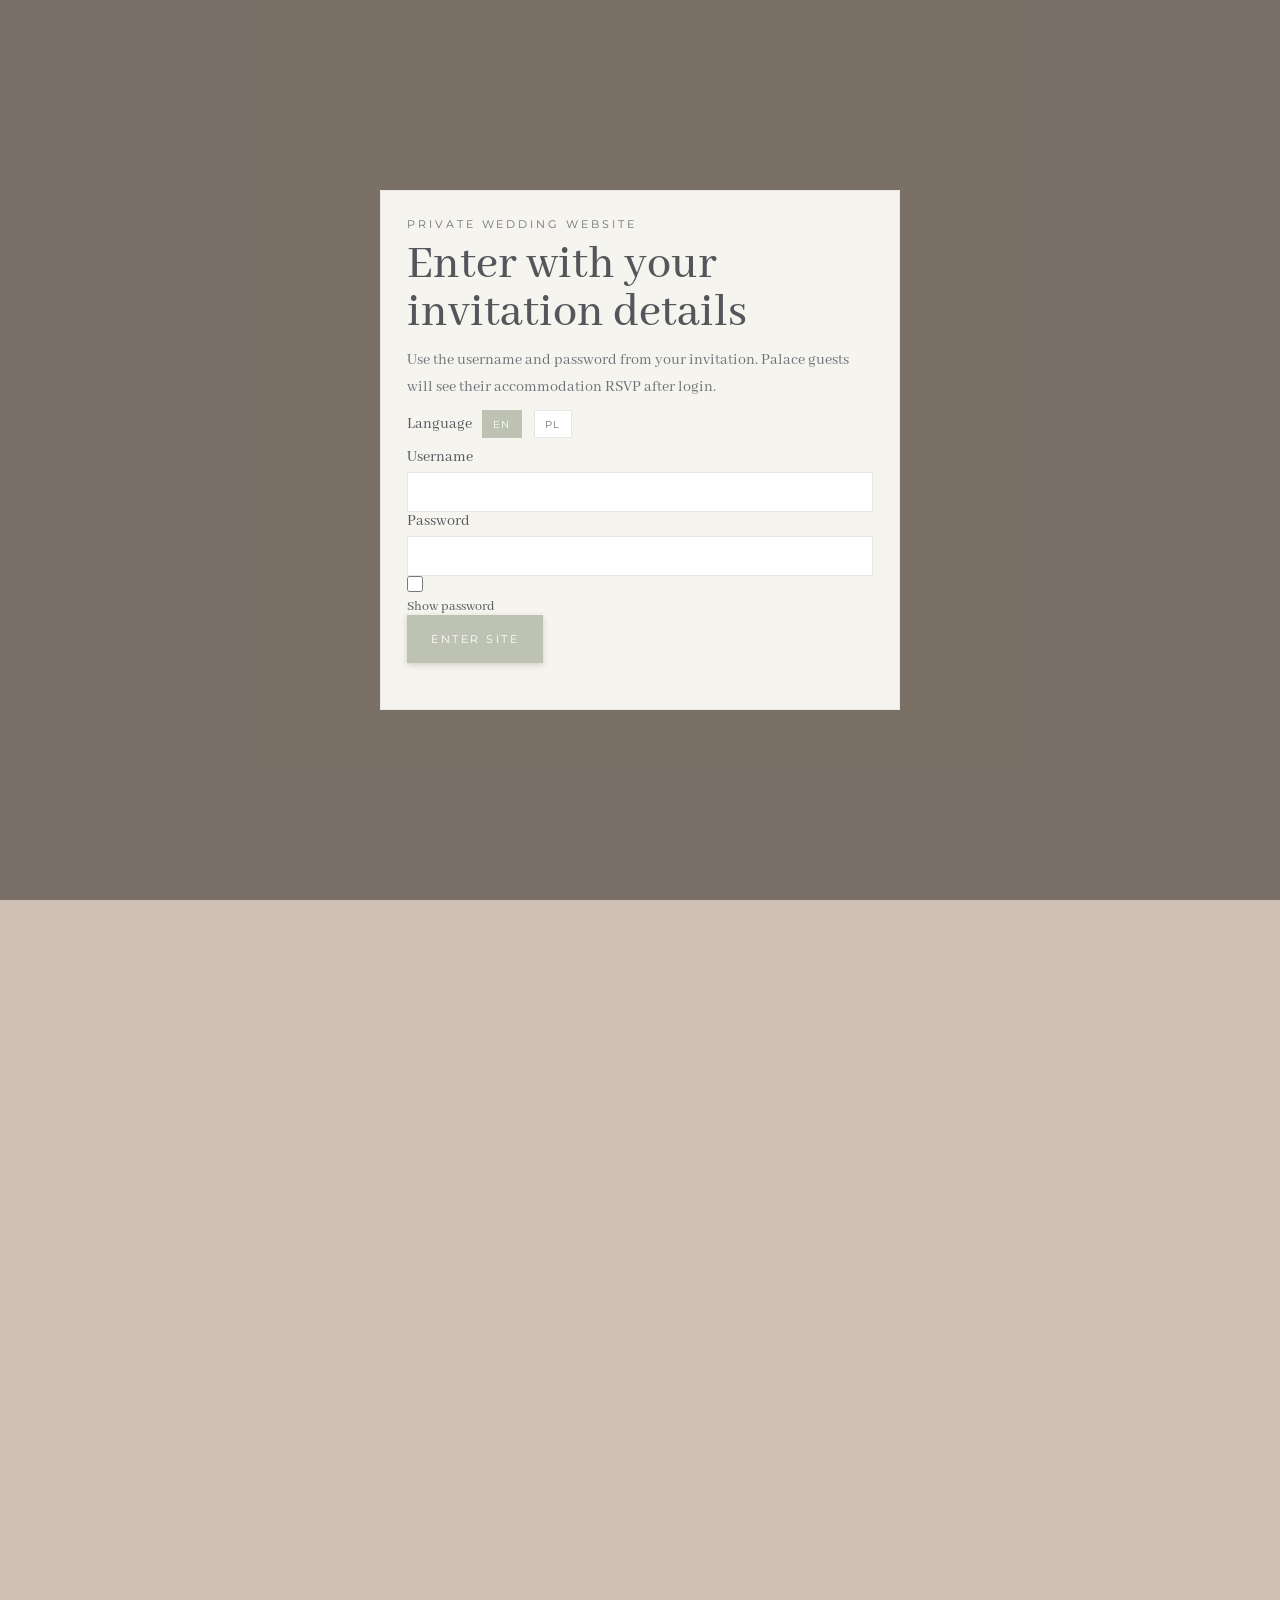
==== info.html @ 03baa1c0 "Update files" ====
<!DOCTYPE html>
<html lang="en">
  <head>
    <meta charset="UTF-8" />
    <meta name="viewport" content="width=device-width, initial-scale=1.0" />
    <title>Information | Kasia & Ryszard</title>
    <link rel="preconnect" href="https://fonts.googleapis.com" />
    <link rel="preconnect" href="https://fonts.gstatic.com" crossorigin />
    <link href="https://fonts.googleapis.com/css2?family=Abhaya+Libre:wght@400;500;600;700&family=Alex+Brush&family=Montserrat:wght@400;500;600;700&display=swap" rel="stylesheet" />
    <link rel="stylesheet" href="styles.css" />
  </head>
  <body data-page="info">
    <div class="site-canvas auth-hidden">
      <div class="template-card">
        <header class="template-header">
          <nav class="template-nav" aria-label="Primary navigation">
            <a href="index.html" data-i18n="nav.home">Home</a>
            <a href="rsvp.html" data-i18n="nav.rsvp">RSVP</a>
            <a href="info.html" data-i18n="nav.info">Information</a>
          </nav>
          <div class="header-controls">
            <div class="language-toggle" role="group" aria-label="Language toggle">
              <button type="button" class="lang-button is-active" data-lang-choice="en">EN</button>
              <button type="button" class="lang-button" data-lang-choice="pl">PL</button>
            </div>
            <button type="button" class="logout-button" data-action="logout" data-i18n="auth.logout">Log out</button>
          </div>
        </header>

        <main class="content-page">
          <section class="page-intro">
            <p class="block-kicker" data-i18n="info.eyebrow">Information</p>
            <h1 data-i18n="info.title">Travel, schedule and local intelligence</h1>
            <p data-i18n="info.intro">Everything practical in one place: where to go, what to wear, what to book quickly and what to eat before you leave Greater Poland.</p>
          </section>

          <section class="info-columns">
            <article class="info-block">
              <p class="block-kicker" data-i18n="info.timelineTitle">Timeline</p>
              <h2 data-i18n="info.timelineHeading">Saturday, 15 August 2026</h2>
              <p><strong>14:00</strong> · <span data-i18n="info.timelineChurchHeading">Wedding Mass</span></p>
              <p data-i18n="info.timelineChurchBody">Kościół św. Jadwigi i Jakuba Apostoła, Poznańska 2, 62-080 Lusowo, Poland.</p>
              <div class="inline-actions">
                <a class="template-button is-light" href="https://maps.google.com/?q=Ko%C5%9Bci%C3%B3%C5%82%20%C5%9Bw.%20Jadwigi%20i%20Jakuba%20Aposto%C5%82a%20Pozna%C5%84ska%202%20Lusowo" target="_blank" rel="noreferrer" data-i18n="info.googleMaps">Google Maps</a>
                <a class="template-button is-light" href="https://maps.apple.com/?q=Ko%C5%9Bci%C3%B3%C5%82%20%C5%9Bw.%20Jadwigi%20i%20Jakuba%20Aposto%C5%82a%20Pozna%C5%84ska%202%20Lusowo" target="_blank" rel="noreferrer" data-i18n="info.appleMaps">Apple Maps</a>
              </div>
              <p><strong data-i18n="info.timelineReceptionTime">After Mass</strong> · <span data-i18n="info.timelineReceptionHeading">Reception at the palace</span></p>
              <p data-i18n="info.timelineReceptionBody">Pałac Szczepowice, Szczepowice 14, 62-060 Wolkowo, Poland.</p>
              <div class="inline-actions">
                <a class="template-button is-light" href="https://maps.google.com/?q=Pa%C5%82ac%20Szczepowice%20Szczepowice%2014%2062-060%20Wolkowo%20Poland" target="_blank" rel="noreferrer" data-i18n="info.googleMaps">Google Maps</a>
                <a class="template-button is-light" href="https://maps.apple.com/?q=Pa%C5%82ac%20Szczepowice%20Szczepowice%2014%2062-060%20Wolkowo%20Poland" target="_blank" rel="noreferrer" data-i18n="info.appleMaps">Apple Maps</a>
              </div>
            </article>

            <article class="info-block">
              <p class="block-kicker" data-i18n="info.dressTitle">Dress code</p>
              <h2 data-i18n="info.dressHeading">Black Tie</h2>
              <p data-i18n="info.dressBody">Black tie dress code. Hats are very welcome. Please leave the flip flops at home.</p>
              <p class="block-kicker" style="margin-top:14px" data-i18n="info.childrenTitle">For families</p>
              <p data-i18n="info.childrenBody">There will be a room allocated for babies and children with a nanny present.</p>
            </article>
          </section>

          <section class="story-panel">
            <figure>
              <img src="WeddingKana.jpg" alt="Wedding at Cana" />
            </figure>
            <div>
              <p class="block-kicker" data-i18n="info.massTitle">Holy Mass &amp; Devotion</p>
              <h2 data-i18n="info.massHeading">Masses and confessions in Poznań</h2>
              <img class="portrait-small" src="KadinalWyszynski.jpeg.webp" alt="Cardinal Stefan Wyszyński" />
              <blockquote class="info-quote" data-i18n="info.wyszynskiQuote">Inner peace is always born as a result of the fulfillment of God's will, in which we have full confidence.</blockquote>
              <p class="info-quote-attr" data-i18n="info.wyszynskiAttr">— Cardinal Stefan Wyszyński</p>
              <p data-i18n-html="info.massAppsBody">The <a class="inline-link" href="https://drogowskaz.org" target="_blank" rel="noreferrer">Drogowskaz app</a> lists all Mass times and confessions in Poznań. We also invite you to visit the <a class="inline-link" href="https://archpoznan.pl/pl/kosciol-pw-sw-jozefa-karmelici" target="_blank" rel="noreferrer">Basilica of St Joseph</a> — he is interceding for us on this special day.</p>
              <img class="portrait-small" src="SaintJozefPainting.jpg" alt="St Joseph" />
            </div>
          </section>

          <section class="story-panel">
            <figure>
              <img src="CroissantRogal.jpg" alt="St Martin croissant" />
            </figure>
            <div>
              <p class="block-kicker" data-i18n="info.croissantTitle">Food order</p>
              <h2 data-i18n="info.croissantHeading">Do not leave without eating a St Martin Croissant</h2>
              <p data-i18n="info.croissantBody1">The rogale świętomarcińskie of Poznań are a protected regional pastry traditionally connected to St Martin's Day. They are rich, excessive and absolutely correct.</p>
              <p data-i18n="info.croissantBody2">Their modern reputation comes from local baking traditions, white poppy seed filling and the city's strong attachment to culinary ceremony.</p>
              <p data-i18n-html="info.potatoNote">The potato has quietly shaped Polish cuisine and culture for centuries — visit the <a class="inline-link" href="https://its-poland.com/attraction/potato-museum-of-poznan" target="_blank" rel="noreferrer">Potato Museum of Poznań</a> if you want proof.</p>
            </div>
          </section>

          <section class="story-panel">
            <figure>
              <img src="FilmMap.png" alt="Map showing venues" />
            </figure>
            <div>
              <p class="block-kicker" data-i18n="info.venueMapTitle">Venue locations</p>
              <h2 data-i18n="info.venueMapHeading">Church in Lusowo &amp; Pałac Szczepowice</h2>
              <p data-i18n="info.venueMapBody">The map shows both venues and the route between them. Addresses and map links are in the schedule above.</p>
            </div>
          </section>

          <section class="story-panel">
            <figure>
              <img src="train.avif" alt="Train" />
            </figure>
            <div>
              <p class="block-kicker" data-i18n="info.travelTitle">Getting there</p>
              <h2 data-i18n="info.travelHeading">Airports</h2>
              <ul class="list-clean">
                <li data-i18n="info.travel1">Poznań Airport is naturally very close to the venue.</li>
                <li data-i18n="info.travel2">Wrocław is a larger airport with very good connections to Poznań.</li>
                <li data-i18n="info.travel3">Szczecin and Bydgoszcz airports are also valid options.</li>
                <li data-i18n="info.travel4">Berlin Airport is also an option — FlixBus runs regularly from the airport to Poznań central bus station for around £22.</li>
              </ul>
              <p class="block-kicker" style="margin-top:12px" data-i18n="info.trainTitle">Train tickets</p>
              <p data-i18n-html="info.trainNote">We recommend <a class="inline-link" href="https://rozklad-pkp.pl" target="_blank" rel="noreferrer">PKP</a> or <a class="inline-link" href="https://www.thetrainline.com" target="_blank" rel="noreferrer">Trainline</a> for purchasing train tickets.</p>
              <p class="block-kicker" style="margin-top:12px" data-i18n="info.busTitle">Getting around Poznań</p>
              <p data-i18n-html="info.busNote">Bus tickets in Poznań can be purchased on the bus by card or sometimes cash. Use the <a class="inline-link" href="https://jakdojade.pl/poznan" target="_blank" rel="noreferrer">JakDojade</a> app for journey planning.</p>
            </div>
          </section>

          <section class="story-panel">
            <figure>
              <img src="ChurchGateWide.png" alt="Church gate, Lusowo" />
            </figure>
            <div>
              <p class="block-kicker" data-i18n="info.historyTitle">History</p>
              <h2 data-i18n="info.churchHeading">The Church in Lusowo</h2>
              <p data-i18n="info.churchBody1">Lusowo is a village located approximately 16 km west of Poznań, on the north-eastern shore of Lake Lusowskie. Its recorded history dates back to the 12th century. In 1146, Prince Mieszko the Old, following his victory in the Battle of Poznań over his brother Władysław, granted Lusowo to the Poznań Chapter, which later transferred it to the endowment of the cathedral deanery.</p>
            </div>
          </section>

          <section class="story-panel">
            <figure>
              <img src="Poznan.jpg" alt="Poznań" />
            </figure>
            <div>
              <p class="block-kicker" data-i18n="info.historyTitle">History</p>
              <h2 data-i18n="info.poznanTitle">Poznań</h2>
              <p data-i18n="info.poznanBody1">The baptism of Mieszko I, which marks a turning point in the history of Poland, is believed to have taken place on 14 April 966 in Poznań.</p>
              <p data-i18n="info.poznanBody2">Poznań is one of the oldest and most economically active cities in Poland, with strong traditions in trade, manufacturing and engineering. It is also famously fond of its Saint Martin croissants.</p>
            </div>
          </section>

          <section class="story-panel" data-guest-group="palace">
            <figure>
              <img src="PalaceBarWide.jpg" alt="Pałac Szczepowice" />
            </figure>
            <div>
              <p class="block-kicker" data-i18n="info.accommodationTitle">Accommodation</p>
              <h2 data-i18n="info.accommodationHeading">Your stay at the palace</h2>
              <ul class="list-clean">
                <li data-i18n="info.accommodation1">We guarantee accommodation for you on the night of the wedding.</li>
                <li data-i18n="info.accommodation2">Bedding and towels are included.</li>
                <li data-i18n="info.accommodation3">Breakfast is included.</li>
                <li data-i18n="info.accommodation4">Check-out is around 11:00 on Sunday.</li>
                <li data-i18n="info.accommodation5">Check-in time is not yet confirmed — please refresh this page closer to the date.</li>
              </ul>
            </div>
          </section>

          <section class="info-block">
            <p class="block-kicker" data-i18n="info.hotelsTitle">Recommended accommodation</p>
            <h2 data-i18n="info.hotelsHeading">Hotels near the venue</h2>
            <p data-i18n="info.hotelsIntro">This is a bank holiday weekend in Poland — accommodation will get expensive quickly. These are our recommendations for a good deal with easy access by car.</p>
            <ul class="list-clean">
              <li><a class="inline-link" href="https://www.hotel500.com.pl/tarnowo-podgorne/en" target="_blank" rel="noreferrer">Hotel 500</a> — <span data-i18n="info.hotels1">Conveniently located next to Poznań, easy to reach by car and well priced.</span></li>
              <li><a class="inline-link" href="https://kasztanowypalac.pl" target="_blank" rel="noreferrer">Kasztanowy Pałac</a> — <span data-i18n="info.hotels2">A solid alternative if Hotel 500 is full.</span></li>
              <li data-i18n="info.hotels3">If you are struggling to find a good deal, please contact us — we have a few options up our sleeve.</li>
            </ul>
            <p class="block-kicker" style="margin-top:16px" data-i18n="info.carTitle">Car rental</p>
            <p data-i18n="info.carBody"><a class="inline-link" href="https://kaizenrent.pl" target="_blank" rel="noreferrer">KaizenRent</a> is our recommended car rental — reliable, cheap and available at all Polish airports. Three days costs around 180 PLN for a decent-sized vehicle. That is without insurance.</p>
            <p data-i18n="info.transportNote">If you need transport from the church to the venue, please indicate this in your RSVP form. If possible, we recommend renting a car.</p>
          </section>

          <section class="contact-panel">
            <div>
              <p class="block-kicker" data-i18n="info.contactTitle">Questions</p>
              <h2 data-i18n="info.contactHeading">Ask for practical help</h2>
              <p data-i18n="info.contactBody">Use the form below if you need help with travel, accommodation or anything else. The current address is a placeholder and can be swapped for a real mail form service later.</p>
            </div>
            <form class="contact-form" action="https://formsubmit.co/kasia.marszal5@gmail.com" method="POST">
              <input type="hidden" name="_subject" value="Wedding website enquiry" />
              <input type="hidden" name="_captcha" value="false" />
              <label>
                <span data-i18n="info.contactName">Name</span>
                <input type="text" name="name" required />
              </label>
              <label>
                <span data-i18n="info.contactEmail">Email</span>
                <input type="email" name="email" required />
              </label>
              <label>
                <span data-i18n="info.contactMessage">Message</span>
                <textarea name="message" rows="5" required></textarea>
              </label>
              <button class="template-button" type="submit" data-i18n="info.contactSubmit">Send message</button>
            </form>
          </section>

          <section class="info-block faq-section">
            <p class="block-kicker" data-i18n="info.faqTitle">FAQ</p>
            <h2 data-i18n="info.faqHeading">Frequently asked questions</h2>
            <dl class="faq-list">
              <dt data-i18n="info.faq1q">What will the weather be like?</dt>
              <dd data-i18n="info.faq1a">We have requested good weather (thank you Marguerite), however statistically, expect 25–30°C and sunshine. Sunglasses recommended.</dd>
              <dt data-i18n="info.faq2q">Can I bring pets?</dt>
              <dd data-i18n="info.faq2a">Yes.</dd>
              <dt data-i18n="info.faq3q">Is there parking at the church and venue?</dt>
              <dd data-i18n="info.faq3a">Yes. For cars. No Boeings please.</dd>
            </dl>
          </section>
        </main>

        <footer class="template-footer">
          <a class="footer-rsvp" href="rsvp.html" data-i18n="nav.rsvp">RSVP</a>
          <div class="footer-center">
            <p class="couple-name">Kasia & Ryszard</p>
            <p data-i18n="footer.copy">Wedding weekend in Lusowo and Szczepowice</p>
          </div>
          <div class="footer-herbs">
            <img src="PoznanHerb.png" alt="Poznań coat of arms" />
            <img src="ZielonaGoraHerb.png" alt="Zielona Góra coat of arms" />
          </div>
        </footer>
      </div>
    </div>

    <div class="auth-overlay" data-auth-overlay>
      <div class="auth-card">
        <p class="auth-kicker" data-i18n="auth.eyebrow">Private wedding website</p>
        <h1 data-i18n="auth.title">Enter with your invitation details</h1>
        <p class="auth-intro" data-i18n="auth.body">
          Use the username and password from your invitation. Palace guests will see their accommodation RSVP after login.
        </p>
        <div class="auth-toolbar">
          <div class="auth-language">
            <span data-i18n="auth.language">Language</span>
            <div class="language-toggle" role="group" aria-label="Language toggle">
              <button type="button" class="lang-button is-active" data-lang-choice="en">EN</button>
              <button type="button" class="lang-button" data-lang-choice="pl">PL</button>
            </div>
          </div>
        </div>
        <form id="login-form" class="auth-form">
          <label>
            <span data-i18n="auth.username">Username</span>
            <input type="text" name="username" autocomplete="username" required />
          </label>
          <label>
            <span data-i18n="auth.password">Password</span>
            <input type="password" name="password" autocomplete="current-password" required />
          </label>
          <label class="show-password-toggle">
            <input type="checkbox" data-action="toggle-password" />
            <span data-i18n="auth.showPassword">Show password</span>
          </label>
          <button class="template-button" type="submit" data-i18n="auth.submit">Enter site</button>
          <p class="form-note" id="login-error" aria-live="polite"></p>
        </form>
      </div>
    </div>

    <script src="script.js"></script>
  </body>
</html>
---- styles.css ----
:root {
  --bg: #cfc0b5;
  --paper: #f3f3f3;
  --ink: #54565c;
  --ink-soft: #6f7178;
  --olive: #bdc2b3;
  --line: #e6e6e6;
  --shadow: 0 26px 45px rgba(54, 40, 28, 0.26);
}

* {
  box-sizing: border-box;
}

body {
  margin: 0;
  min-height: 100vh;
  font-family: "Abhaya Libre", serif;
  color: var(--ink);
  background: var(--bg);
}

img {
  display: block;
  max-width: 100%;
}

a {
  color: inherit;
  text-decoration: none;
}

button,
input,
textarea {
  font: inherit;
}

.site-canvas {
  width: min(1200px, calc(100% - 48px));
  margin: 56px auto;
}

.auth-hidden {
  opacity: 0;
  pointer-events: none;
}

.is-authenticated .site-canvas {
  opacity: 1;
  pointer-events: auto;
}

.template-card {
  background: var(--paper);
  box-shadow: var(--shadow);
}

.template-header {
  display: flex;
  align-items: center;
  justify-content: space-between;
  gap: 16px;
  padding: 26px 34px;
}

.template-nav,
.header-controls,
.language-toggle,
.hero-actions,
.inline-actions,
.footer-herbs {
  display: flex;
  align-items: center;
  gap: 12px;
}

.template-nav {
  gap: 30px;
  flex-wrap: wrap;
}

.template-nav a {
  font-family: "Montserrat", sans-serif;
  font-size: 0.76rem;
  letter-spacing: 0.33em;
  text-transform: uppercase;
  color: var(--ink);
}

.template-nav a:hover,
.template-nav a:focus-visible {
  opacity: 0.7;
  outline: none;
}

.lang-button,
.logout-button {
  border: 1px solid var(--line);
  background: #fff;
  color: var(--ink-soft);
  padding: 7px 10px;
  font-family: "Montserrat", sans-serif;
  font-size: 0.62rem;
  letter-spacing: 0.15em;
  text-transform: uppercase;
  cursor: pointer;
}

.lang-button.is-active,
.logout-button:hover,
.logout-button:focus-visible {
  background: var(--olive);
  color: #fff;
  border-color: var(--olive);
  outline: none;
}

.hero-image-frame {
  max-height: 620px;
  overflow: hidden;
}

.hero-image-frame img {
  width: 100%;
  height: 100%;
  object-fit: cover;
}

.hero-portrait {
  display: flex;
  justify-content: center;
  padding: 48px 20px 0;
  background: var(--paper);
}

.hero-portrait img {
  width: min(400px, 90%);
  max-height: 560px;
  object-fit: cover;
  object-position: top center;
  box-shadow: 0 12px 40px rgba(54, 40, 28, 0.22);
}

.nameplate {
  padding: 30px 26px 36px;
  text-align: center;
}

.nameplate-inner {
  max-width: 900px;
  margin: 0 auto;
}

.hero-eyebrow,
.block-kicker,
.countdown-line,
.footer-center p:last-child,
.auth-kicker {
  font-family: "Montserrat", sans-serif;
  letter-spacing: 0.27em;
  text-transform: uppercase;
  font-size: 0.68rem;
  color: var(--ink-soft);
}

h1,
h2 {
  margin: 0;
  font-weight: 500;
  line-height: 1.04;
}

.nameplate h1 {
  margin: 8px 0 8px;
  font-size: clamp(3.3rem, 9vw, 6.4rem);
  color: var(--ink);
  letter-spacing: 0.03em;
}

.hero-date {
  margin: 0 0 12px;
  font-family: "Montserrat", sans-serif;
  letter-spacing: 0.2em;
  font-size: 1.55rem;
}

.event-highlight-grid {
  display: grid;
  grid-template-columns: 1fr 1fr;
  gap: 16px;
  margin-bottom: 16px;
}

.event-block {
  text-align: center;
  padding: 0;
  overflow: hidden;
}

.event-img {
  width: 100%;
  height: 200px;
  object-fit: cover;
  display: block;
}

.event-block-text {
  padding: 20px 20px 24px;
}

.event-block h2 {
  font-size: clamp(1.3rem, 2.5vw, 1.85rem);
  margin: 0 0 10px;
  line-height: 1.2;
}

.event-time {
  font-family: "Montserrat", sans-serif;
  font-size: 0.82rem;
  letter-spacing: 0.15em;
  text-transform: uppercase;
  color: var(--ink);
  margin: 0 0 5px;
}

.hero-subline {
  margin: 0 auto;
  max-width: 760px;
  line-height: 1.62;
  font-size: 1.1rem;
  color: var(--ink-soft);
}

.hero-actions {
  justify-content: center;
  margin: 18px 0 12px;
  flex-wrap: wrap;
}

.template-button {
  display: inline-flex;
  align-items: center;
  justify-content: center;
  border: 2px solid var(--olive);
  background: var(--olive);
  color: #fff;
  min-height: 48px;
  padding: 0 22px;
  font-family: "Montserrat", sans-serif;
  font-size: 0.68rem;
  letter-spacing: 0.23em;
  text-transform: uppercase;
  cursor: pointer;
  transition: background 0.15s, color 0.15s, border-color 0.15s;
  box-shadow: 0 2px 6px rgba(54, 40, 28, 0.18);
}

.template-button.is-light {
  background: #fff;
  color: var(--ink);
  border-color: var(--ink);
  box-shadow: 0 2px 6px rgba(54, 40, 28, 0.10);
}

.template-button:hover,
.template-button:focus-visible {
  opacity: 0.88;
  outline: none;
}

.countdown-line {
  margin: 8px 0 0;
}

.countdown-line strong {
  font-size: 0.9rem;
}

.content-page {
  padding: 0 24px 28px;
}

.page-intro {
  text-align: center;
  max-width: 840px;
  margin: 0 auto;
  padding: 22px 14px 28px;
}

.page-intro h1 {
  margin: 8px 0 10px;
  font-size: clamp(2.1rem, 5vw, 3.25rem);
}

.page-intro p {
  margin: 0;
  color: var(--ink-soft);
  line-height: 1.65;
  font-size: 1.08rem;
}

.info-columns {
  display: grid;
  grid-template-columns: repeat(3, minmax(0, 1fr));
  gap: 16px;
  margin-bottom: 16px;
}

.info-columns.two-col {
  grid-template-columns: repeat(2, minmax(0, 1fr));
}

.info-block,
.story-panel,
.contact-panel {
  border: 1px solid var(--line);
  background: #f8f8f8;
}

.info-block {
  padding: 18px;
}

.info-block + .info-block,
.info-columns + .info-block,
.story-panel + .info-block {
  margin-top: 16px;
}

.block-kicker {
  margin: 0 0 8px;
}

.info-block h2,
.story-panel h2,
.contact-panel h2 {
  margin: 0 0 9px;
  font-size: clamp(1.38rem, 2.4vw, 1.9rem);
}

.info-block p,
.info-block li,
.story-panel p,
.contact-panel p,
.contact-form,
.auth-intro {
  margin: 0 0 9px;
  color: var(--ink-soft);
  line-height: 1.62;
  font-size: 1.02rem;
}

.list-clean {
  margin: 0;
  padding-left: 18px;
}

.list-clean li {
  margin-bottom: 6px;
}

.info-quote {
  margin: 10px 0 4px;
  padding-left: 14px;
  border-left: 3px solid var(--olive);
  font-style: italic;
  color: var(--ink-soft);
  line-height: 1.65;
}

.info-quote-attr {
  margin: 0 0 14px;
  font-family: "Montserrat", sans-serif;
  font-size: 0.72rem;
  letter-spacing: 0.1em;
  color: var(--ink-soft);
}

.portrait-small {
  width: 72px;
  height: auto;
  float: right;
  margin: 0 0 8px 14px;
  box-shadow: 0 2px 8px rgba(54, 40, 28, 0.18);
}

.faq-list {
  margin: 8px 0 0;
  padding: 0;
  list-style: none;
}

.faq-list dt {
  font-family: "Montserrat", sans-serif;
  font-size: 0.82rem;
  letter-spacing: 0.06em;
  color: var(--ink);
  font-weight: 600;
  margin: 14px 0 4px;
}

.faq-list dt:first-child {
  margin-top: 0;
}

.faq-list dd {
  margin: 0 0 4px 0;
  color: var(--ink-soft);
  line-height: 1.62;
  font-size: 1.02rem;
}

.inline-actions {
  flex-wrap: wrap;
  margin: 8px 0 10px;
}

.inline-actions .template-button {
  min-height: 40px;
  font-size: 0.58rem;
}

.inline-link {
  color: var(--ink);
  text-decoration: underline;
  text-underline-offset: 4px;
}

.story-panel {
  display: grid;
  grid-template-columns: minmax(280px, 0.9fr) minmax(0, 1.1fr);
  gap: 0;
  margin-bottom: 16px;
}

.story-panel figure {
  margin: 0;
  height: 300px;
  overflow: hidden;
}

.story-panel figure img {
  width: 100%;
  height: 100%;
  object-fit: cover;
}

.story-panel > div {
  padding: 20px;
}

.heritage-inline {
  display: flex;
  align-items: center;
  gap: 10px;
  margin-top: 10px;
}

.heritage-inline img {
  width: 76px;
  height: 52px;
  object-fit: contain;
}

.contact-panel {
  display: grid;
  grid-template-columns: minmax(0, 1fr) minmax(0, 1fr);
  gap: 16px;
  padding: 18px;
}

.contact-form {
  display: grid;
  gap: 10px;
}

.contact-form label,
.auth-form label {
  display: grid;
  gap: 6px;
}

input,
textarea {
  width: 100%;
  border: 1px solid var(--line);
  background: #fff;
  color: var(--ink);
  padding: 10px 11px;
  border-radius: 0;
}

textarea {
  resize: vertical;
}

.template-footer {
  display: grid;
  grid-template-columns: 168px 1fr 168px;
  align-items: center;
  border-top: 1px solid var(--line);
}

.footer-rsvp {
  min-height: 74px;
  display: grid;
  place-items: center;
  background: var(--olive);
  color: #fff;
  font-family: "Montserrat", sans-serif;
  letter-spacing: 0.24em;
  text-transform: uppercase;
  font-size: 0.74rem;
}

.footer-center {
  text-align: center;
  padding: 10px;
}

.couple-name {
  margin: 0 0 4px;
  font-size: clamp(2rem, 5vw, 3.35rem);
  color: var(--ink);
}

.footer-center p:last-child {
  margin: 0;
  letter-spacing: 0.2em;
  font-size: 0.56rem;
}

.footer-herbs {
  justify-content: center;
}

.footer-herbs img {
  width: 36px;
  height: 36px;
  object-fit: contain;
}

.hidden-by-group {
  display: none;
}

.auth-overlay {
  position: fixed;
  inset: 0;
  z-index: 10;
  display: grid;
  place-items: center;
  padding: 18px;
  background: rgba(39, 32, 24, 0.5);
}

.is-authenticated .auth-overlay {
  display: none;
}

.auth-card {
  width: min(520px, 100%);
  background: #f6f4ef;
  border: 1px solid var(--line);
  padding: 26px;
}

.auth-kicker {
  margin: 0;
}

.auth-card h1 {
  margin: 10px 0;
  font-size: clamp(1.9rem, 6vw, 3rem);
  line-height: 1;
}

.auth-toolbar {
  margin: 10px 0;
}

.auth-language {
  display: flex;
  align-items: center;
  gap: 10px;
}

.show-password-toggle {
  display: inline-flex;
  align-items: center;
  gap: 8px;
  width: fit-content;
  font-size: 0.9rem;
}

.show-password-toggle input {
  width: 16px;
  height: 16px;
  margin: 0;
}

.form-note {
  min-height: 1.2rem;
  margin: 0;
  color: #9a4837;
  font-size: 0.9rem;
}

@media (max-width: 1100px) {
  .site-canvas {
    width: calc(100% - 24px);
    margin: 18px auto;
  }

  .template-header {
    flex-direction: column;
    align-items: stretch;
    gap: 14px;
    padding: 18px;
  }

  .template-nav,
  .header-controls {
    justify-content: space-between;
  }

  .template-footer {
    grid-template-columns: 1fr;
  }

  .footer-rsvp {
    min-height: 54px;
  }

  .footer-herbs {
    padding-bottom: 14px;
  }
}

@media (max-width: 860px) {
  .hero-image-frame {
    max-height: 390px;
  }

  .hero-portrait {
    padding: 28px 16px 0;
  }

  .nameplate {
    padding: 20px 16px 24px;
  }

  .content-page {
    padding: 0 12px 18px;
  }

  .info-columns,
  .info-columns.two-col,
  .event-highlight-grid,
  .story-panel,
  .contact-panel {
    grid-template-columns: 1fr;
  }

  .story-panel figure {
    height: 220px;
  }

  .template-nav {
    gap: 14px;
  }

  .template-nav a {
    letter-spacing: 0.18em;
    font-size: 0.68rem;
  }

  .hero-eyebrow,
  .block-kicker,
  .countdown-line,
  .footer-center p:last-child,
  .auth-kicker {
    letter-spacing: 0.16em;
    font-size: 0.62rem;
  }

  .language-toggle {
    flex-wrap: wrap;
  }
}
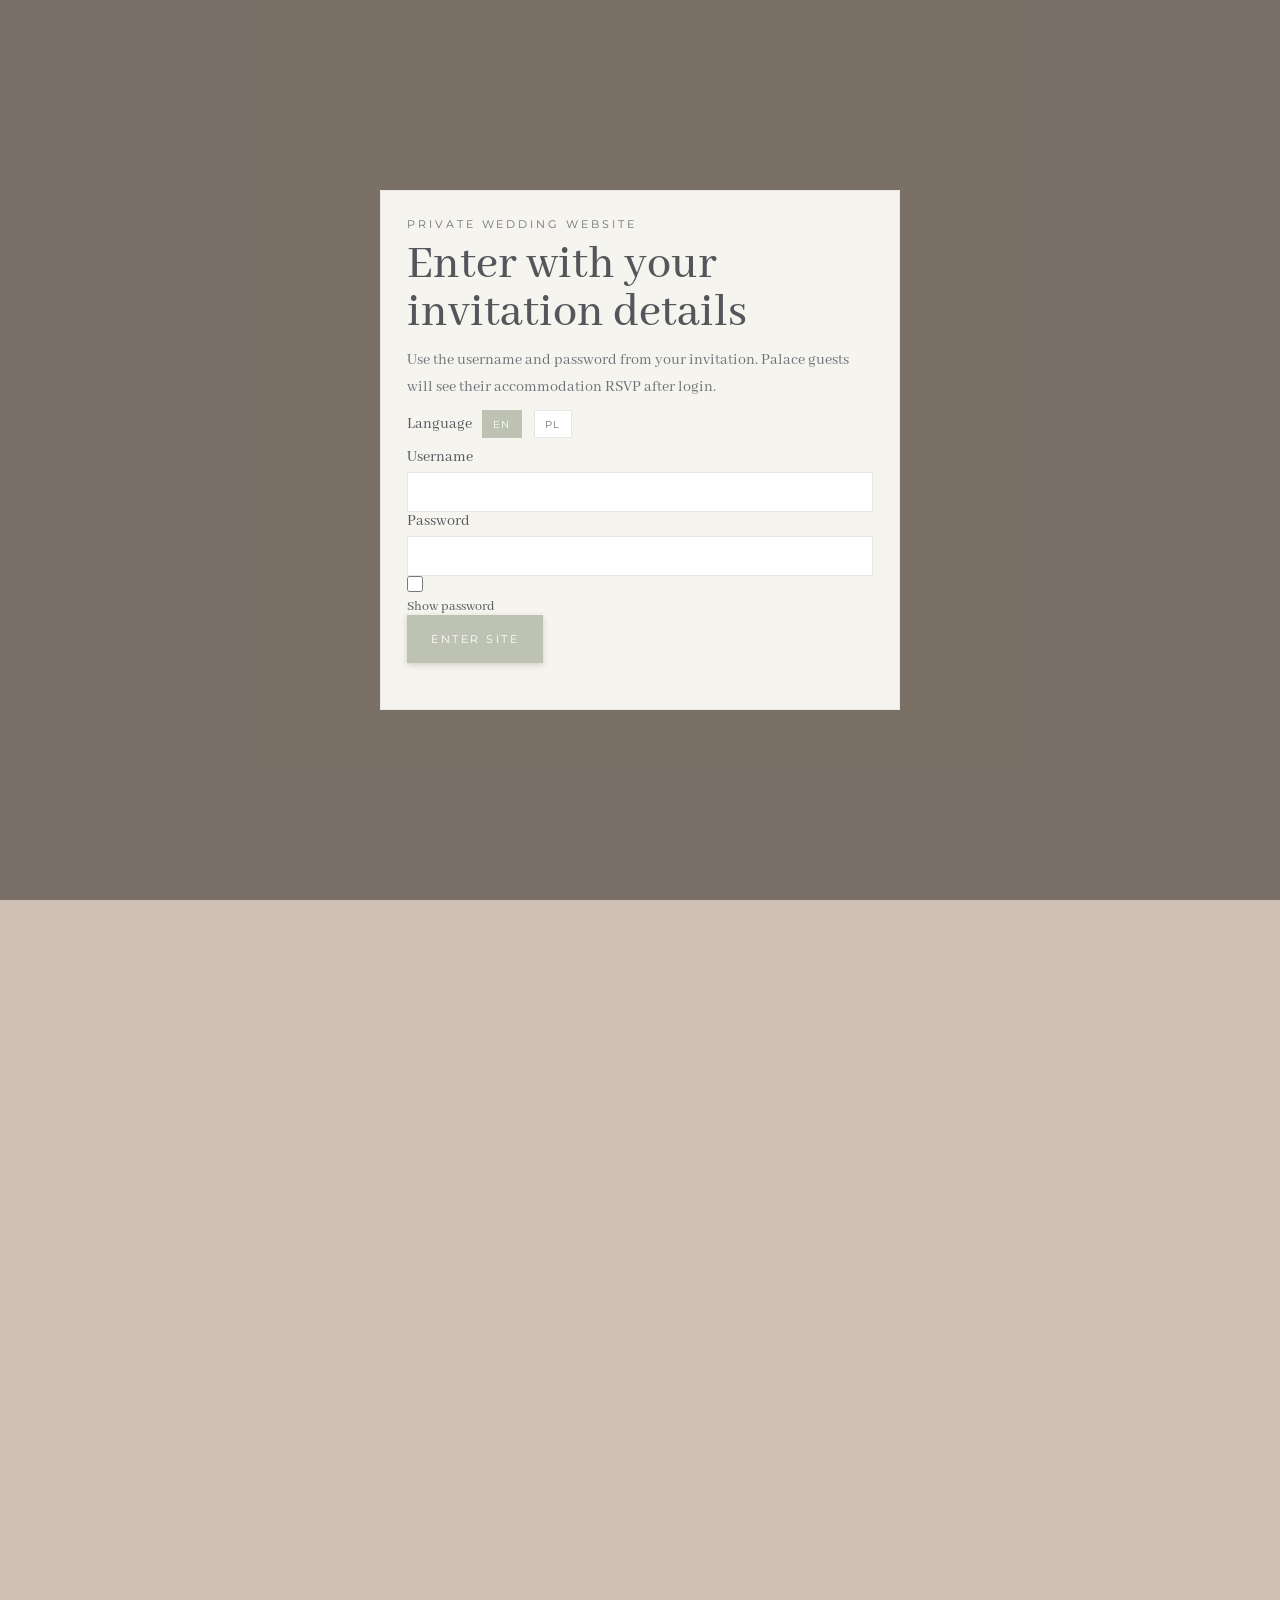
==== commit 79eba935: "Update files" ====
--- a/info.html
+++ b/info.html
@@ -50,6 +50,7 @@
                 <a class="template-button is-light" href="https://maps.google.com/?q=Pa%C5%82ac%20Szczepowice%20Szczepowice%2014%2062-060%20Wolkowo%20Poland" target="_blank" rel="noreferrer" data-i18n="info.googleMaps">Google Maps</a>
                 <a class="template-button is-light" href="https://maps.apple.com/?q=Pa%C5%82ac%20Szczepowice%20Szczepowice%2014%2062-060%20Wolkowo%20Poland" target="_blank" rel="noreferrer" data-i18n="info.appleMaps">Apple Maps</a>
               </div>
+              <p class="drive-note" data-i18n="info.driveNote">🚗 Approximately 30 minutes by car from the church to the venue.</p>
             </article>
 
             <article class="info-block">
--- a/styles.css
+++ b/styles.css
@@ -137,7 +137,8 @@
 .hero-portrait img {
   width: min(400px, 90%);
   max-height: 560px;
-  object-fit: cover;
+  height: auto;
+  object-fit: contain;
   object-position: top center;
   box-shadow: 0 12px 40px rgba(54, 40, 28, 0.22);
 }
@@ -416,6 +417,14 @@
   margin: 8px 0 10px;
 }
 
+.drive-note {
+  font-family: "Montserrat", sans-serif;
+  font-size: 0.78rem;
+  letter-spacing: 0.04em;
+  color: var(--ink-soft);
+  margin: 4px 0 14px;
+}
+
 .inline-actions .template-button {
   min-height: 40px;
   font-size: 0.58rem;
@@ -436,13 +445,15 @@
 
 .story-panel figure {
   margin: 0;
-  height: 300px;
   overflow: hidden;
+  align-self: start;
 }
 
 .story-panel figure img {
   width: 100%;
-  height: 100%;
+  height: auto;
+  display: block;
+  max-height: 480px;
   object-fit: cover;
 }
 
@@ -663,8 +674,8 @@
     grid-template-columns: 1fr;
   }
 
-  .story-panel figure {
-    height: 220px;
+  .story-panel figure img {
+    max-height: 320px;
   }
 
   .template-nav {
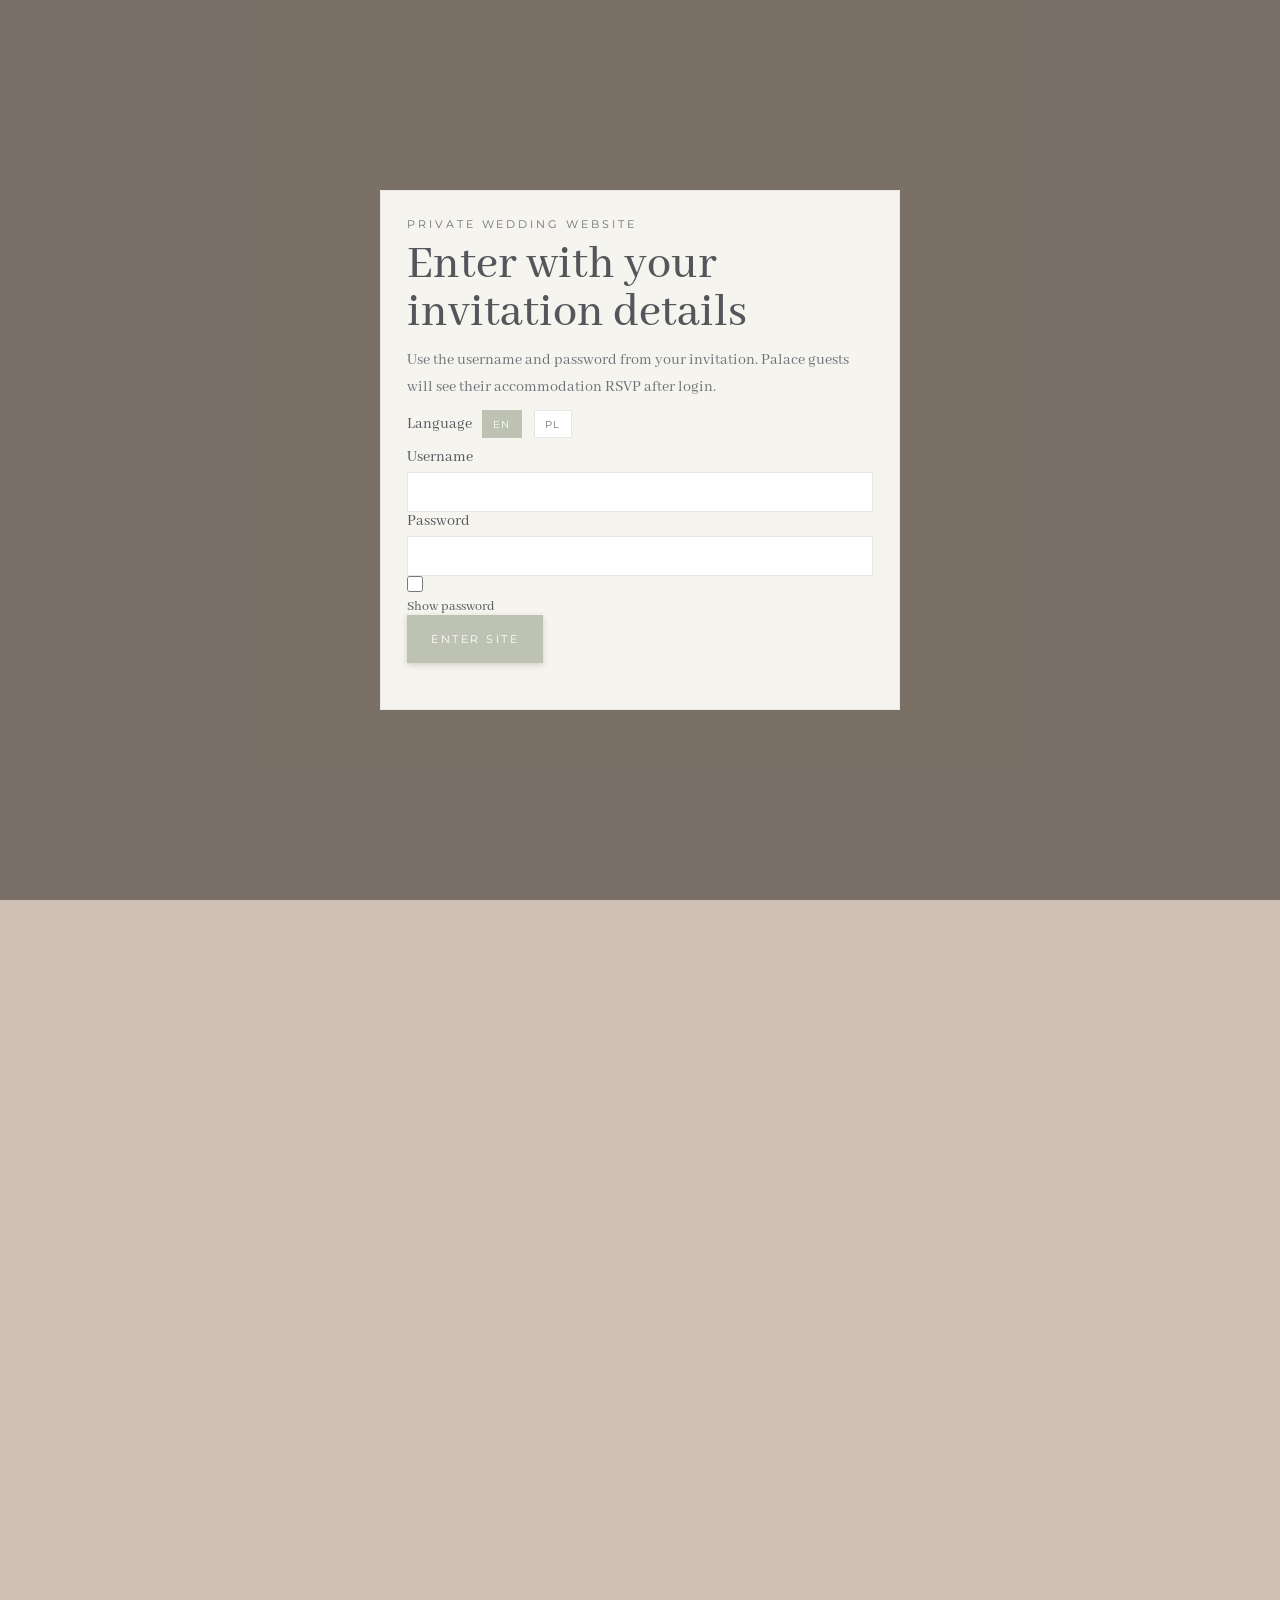
==== commit 32789e61: "Update files" ====
--- a/info.html
+++ b/info.html
@@ -3,7 +3,7 @@
   <head>
     <meta charset="UTF-8" />
     <meta name="viewport" content="width=device-width, initial-scale=1.0" />
-    <title>Information | Kasia & Ryszard</title>
+    <title>Information | Katarzyna & Ryszard</title>
     <link rel="preconnect" href="https://fonts.googleapis.com" />
     <link rel="preconnect" href="https://fonts.gstatic.com" crossorigin />
     <link href="https://fonts.googleapis.com/css2?family=Abhaya+Libre:wght@400;500;600;700&family=Alex+Brush&family=Montserrat:wght@400;500;600;700&display=swap" rel="stylesheet" />
@@ -17,6 +17,7 @@
             <a href="index.html" data-i18n="nav.home">Home</a>
             <a href="rsvp.html" data-i18n="nav.rsvp">RSVP</a>
             <a href="info.html" data-i18n="nav.info">Information</a>
+            <a href="recs.html" data-i18n="nav.recs">Recommendations</a>
           </nav>
           <div class="header-controls">
             <div class="language-toggle" role="group" aria-label="Language toggle">
@@ -73,21 +74,40 @@
               <blockquote class="info-quote" data-i18n="info.wyszynskiQuote">Inner peace is always born as a result of the fulfillment of God's will, in which we have full confidence.</blockquote>
               <p class="info-quote-attr" data-i18n="info.wyszynskiAttr">— Cardinal Stefan Wyszyński</p>
               <p data-i18n-html="info.massAppsBody">The <a class="inline-link" href="https://drogowskaz.org" target="_blank" rel="noreferrer">Drogowskaz app</a> lists all Mass times and confessions in Poznań. We also invite you to visit the <a class="inline-link" href="https://archpoznan.pl/pl/kosciol-pw-sw-jozefa-karmelici" target="_blank" rel="noreferrer">Basilica of St Joseph</a> — he is interceding for us on this special day.</p>
-              <img class="portrait-small" src="SaintJozefPainting.jpg" alt="St Joseph" />
-            </div>
-          </section>
-
-          <section class="story-panel">
-            <figure>
-              <img src="CroissantRogal.jpg" alt="St Martin croissant" />
-            </figure>
-            <div>
-              <p class="block-kicker" data-i18n="info.croissantTitle">Food order</p>
-              <h2 data-i18n="info.croissantHeading">Do not leave without eating a St Martin Croissant</h2>
-              <p data-i18n="info.croissantBody1">The rogale świętomarcińskie of Poznań are a protected regional pastry traditionally connected to St Martin's Day. They are rich, excessive and absolutely correct.</p>
-              <p data-i18n="info.croissantBody2">Their modern reputation comes from local baking traditions, white poppy seed filling and the city's strong attachment to culinary ceremony.</p>
-              <p data-i18n-html="info.potatoNote">The potato has quietly shaped Polish cuisine and culture for centuries — visit the <a class="inline-link" href="https://its-poland.com/attraction/potato-museum-of-poznan" target="_blank" rel="noreferrer">Potato Museum of Poznań</a> if you want proof.</p>
-            </div>
+              <p data-i18n-html="info.tlmBody">TLM available daily at <a class="inline-link" href="https://trzyhostie.pl" target="_blank" rel="noreferrer">Sanktuarium Najświętszej Krwi Pana Jezusa w Poznaniu</a>. Sunday &amp; holy days: 08:00 and 10:30 (Traditional Latin Mass).</p>
+              <img class="portrait-medium" src="SaintJozefPainting.jpg" alt="St Joseph" />
+            </div>
+          </section>
+
+          <section class="story-panel" data-guest-group="palace">
+            <figure>
+              <img src="PalaceBarWide.jpg" alt="Pałac Szczepowice" />
+            </figure>
+            <div>
+              <p class="block-kicker" data-i18n="info.accommodationTitle">Accommodation</p>
+              <h2 data-i18n="info.accommodationHeading">Your stay at the palace</h2>
+              <ul class="list-clean">
+                <li data-i18n="info.accommodation1">We guarantee accommodation for you on the night of the wedding.</li>
+                <li data-i18n="info.accommodation2">Bedding and towels are included.</li>
+                <li data-i18n="info.accommodation3">Breakfast is included.</li>
+                <li data-i18n="info.accommodation4">Check-out is around 11:00 on Sunday.</li>
+                <li data-i18n="info.accommodation5">Check-in time is not yet confirmed — please refresh this page closer to the date.</li>
+              </ul>
+            </div>
+          </section>
+
+          <section class="info-block">
+            <p class="block-kicker" data-i18n="info.hotelsTitle">Recommended accommodation</p>
+            <h2 data-i18n="info.hotelsHeading">Hotels near the venue</h2>
+            <p data-i18n="info.hotelsIntro">These hotels are recommended for additional nights beyond the wedding night. This is a bank holiday weekend in Poland — accommodation fills up fast and prices rise quickly. Book early for the best deal.</p>
+            <ul class="list-clean">
+              <li><a class="inline-link" href="https://www.hotel500.com.pl/tarnowo-podgorne/en" target="_blank" rel="noreferrer">Hotel 500</a> — <span data-i18n="info.hotels1">Conveniently located next to Poznań, easy to reach by car and well priced.</span></li>
+              <li><a class="inline-link" href="https://kasztanowypalac.pl" target="_blank" rel="noreferrer">Kasztanowy Pałac</a> — <span data-i18n="info.hotels2">A solid alternative if Hotel 500 is full.</span></li>
+              <li data-i18n="info.hotels3">If you are struggling to find a good deal, please contact us — we have a few options up our sleeve.</li>
+            </ul>
+            <p class="block-kicker" style="margin-top:16px" data-i18n="info.carTitle">Car rental</p>
+            <p data-i18n="info.carBody"><a class="inline-link" href="https://kaizenrent.pl" target="_blank" rel="noreferrer">KaizenRent</a> is our recommended car rental — reliable, cheap and available at all Polish airports. Three days costs around 180 PLN for a decent-sized vehicle. That is without insurance.</p>
+            <p data-i18n="info.transportNote">If you need transport from the church to the venue, please indicate this in your RSVP form. If possible, we recommend renting a car.</p>
           </section>
 
           <section class="story-panel">
@@ -123,6 +143,19 @@
 
           <section class="story-panel">
             <figure>
+              <img src="CroissantRogal.jpg" alt="St Martin croissant" />
+            </figure>
+            <div>
+              <p class="block-kicker" data-i18n="info.croissantTitle">Food order</p>
+              <h2 data-i18n="info.croissantHeading">Do not leave without eating a St Martin Croissant</h2>
+              <p data-i18n="info.croissantBody1">The rogale świętomarcińskie of Poznań are a protected regional pastry traditionally connected to St Martin's Day. They are rich, excessive and absolutely correct.</p>
+              <p data-i18n="info.croissantBody2">Their modern reputation comes from local baking traditions, white poppy seed filling and the city's strong attachment to culinary ceremony.</p>
+              <p data-i18n-html="info.potatoNote">The potato has quietly shaped Polish cuisine and culture for centuries — visit the <a class="inline-link" href="https://its-poland.com/attraction/potato-museum-of-poznan" target="_blank" rel="noreferrer">Potato Museum of Poznań</a> if you want proof.</p>
+            </div>
+          </section>
+
+          <section class="story-panel">
+            <figure>
               <img src="ChurchGateWide.png" alt="Church gate, Lusowo" />
             </figure>
             <div>
@@ -142,37 +175,6 @@
               <p data-i18n="info.poznanBody1">The baptism of Mieszko I, which marks a turning point in the history of Poland, is believed to have taken place on 14 April 966 in Poznań.</p>
               <p data-i18n="info.poznanBody2">Poznań is one of the oldest and most economically active cities in Poland, with strong traditions in trade, manufacturing and engineering. It is also famously fond of its Saint Martin croissants.</p>
             </div>
-          </section>
-
-          <section class="story-panel" data-guest-group="palace">
-            <figure>
-              <img src="PalaceBarWide.jpg" alt="Pałac Szczepowice" />
-            </figure>
-            <div>
-              <p class="block-kicker" data-i18n="info.accommodationTitle">Accommodation</p>
-              <h2 data-i18n="info.accommodationHeading">Your stay at the palace</h2>
-              <ul class="list-clean">
-                <li data-i18n="info.accommodation1">We guarantee accommodation for you on the night of the wedding.</li>
-                <li data-i18n="info.accommodation2">Bedding and towels are included.</li>
-                <li data-i18n="info.accommodation3">Breakfast is included.</li>
-                <li data-i18n="info.accommodation4">Check-out is around 11:00 on Sunday.</li>
-                <li data-i18n="info.accommodation5">Check-in time is not yet confirmed — please refresh this page closer to the date.</li>
-              </ul>
-            </div>
-          </section>
-
-          <section class="info-block">
-            <p class="block-kicker" data-i18n="info.hotelsTitle">Recommended accommodation</p>
-            <h2 data-i18n="info.hotelsHeading">Hotels near the venue</h2>
-            <p data-i18n="info.hotelsIntro">This is a bank holiday weekend in Poland — accommodation will get expensive quickly. These are our recommendations for a good deal with easy access by car.</p>
-            <ul class="list-clean">
-              <li><a class="inline-link" href="https://www.hotel500.com.pl/tarnowo-podgorne/en" target="_blank" rel="noreferrer">Hotel 500</a> — <span data-i18n="info.hotels1">Conveniently located next to Poznań, easy to reach by car and well priced.</span></li>
-              <li><a class="inline-link" href="https://kasztanowypalac.pl" target="_blank" rel="noreferrer">Kasztanowy Pałac</a> — <span data-i18n="info.hotels2">A solid alternative if Hotel 500 is full.</span></li>
-              <li data-i18n="info.hotels3">If you are struggling to find a good deal, please contact us — we have a few options up our sleeve.</li>
-            </ul>
-            <p class="block-kicker" style="margin-top:16px" data-i18n="info.carTitle">Car rental</p>
-            <p data-i18n="info.carBody"><a class="inline-link" href="https://kaizenrent.pl" target="_blank" rel="noreferrer">KaizenRent</a> is our recommended car rental — reliable, cheap and available at all Polish airports. Three days costs around 180 PLN for a decent-sized vehicle. That is without insurance.</p>
-            <p data-i18n="info.transportNote">If you need transport from the church to the venue, please indicate this in your RSVP form. If possible, we recommend renting a car.</p>
           </section>
 
           <section class="contact-panel">
@@ -204,6 +206,8 @@
             <p class="block-kicker" data-i18n="info.faqTitle">FAQ</p>
             <h2 data-i18n="info.faqHeading">Frequently asked questions</h2>
             <dl class="faq-list">
+              <dt data-i18n="info.faqDonationsQ">How do donations work?</dt>
+              <dd data-i18n="info.faqDonationsA">Your attendance is already the best gift, but if you want to make a donation, we will be very grateful if it is in cash. In an envelope, Godfather style. Gold coins accepted.</dd>
               <dt data-i18n="info.faq1q">What will the weather be like?</dt>
               <dd data-i18n="info.faq1a">We have requested good weather (thank you Marguerite), however statistically, expect 25–30°C and sunshine. Sunglasses recommended.</dd>
               <dt data-i18n="info.faq2q">Can I bring pets?</dt>
@@ -217,7 +221,7 @@
         <footer class="template-footer">
           <a class="footer-rsvp" href="rsvp.html" data-i18n="nav.rsvp">RSVP</a>
           <div class="footer-center">
-            <p class="couple-name">Kasia & Ryszard</p>
+            <p class="couple-name">Katarzyna & Ryszard</p>
             <p data-i18n="footer.copy">Wedding weekend in Lusowo and Szczepowice</p>
           </div>
           <div class="footer-herbs">
--- a/styles.css
+++ b/styles.css
@@ -386,6 +386,14 @@
   box-shadow: 0 2px 8px rgba(54, 40, 28, 0.18);
 }
 
+.portrait-medium {
+  width: 120px;
+  height: auto;
+  float: right;
+  margin: 0 0 8px 14px;
+  box-shadow: 0 2px 8px rgba(54, 40, 28, 0.18);
+}
+
 .faq-list {
   margin: 8px 0 0;
   padding: 0;
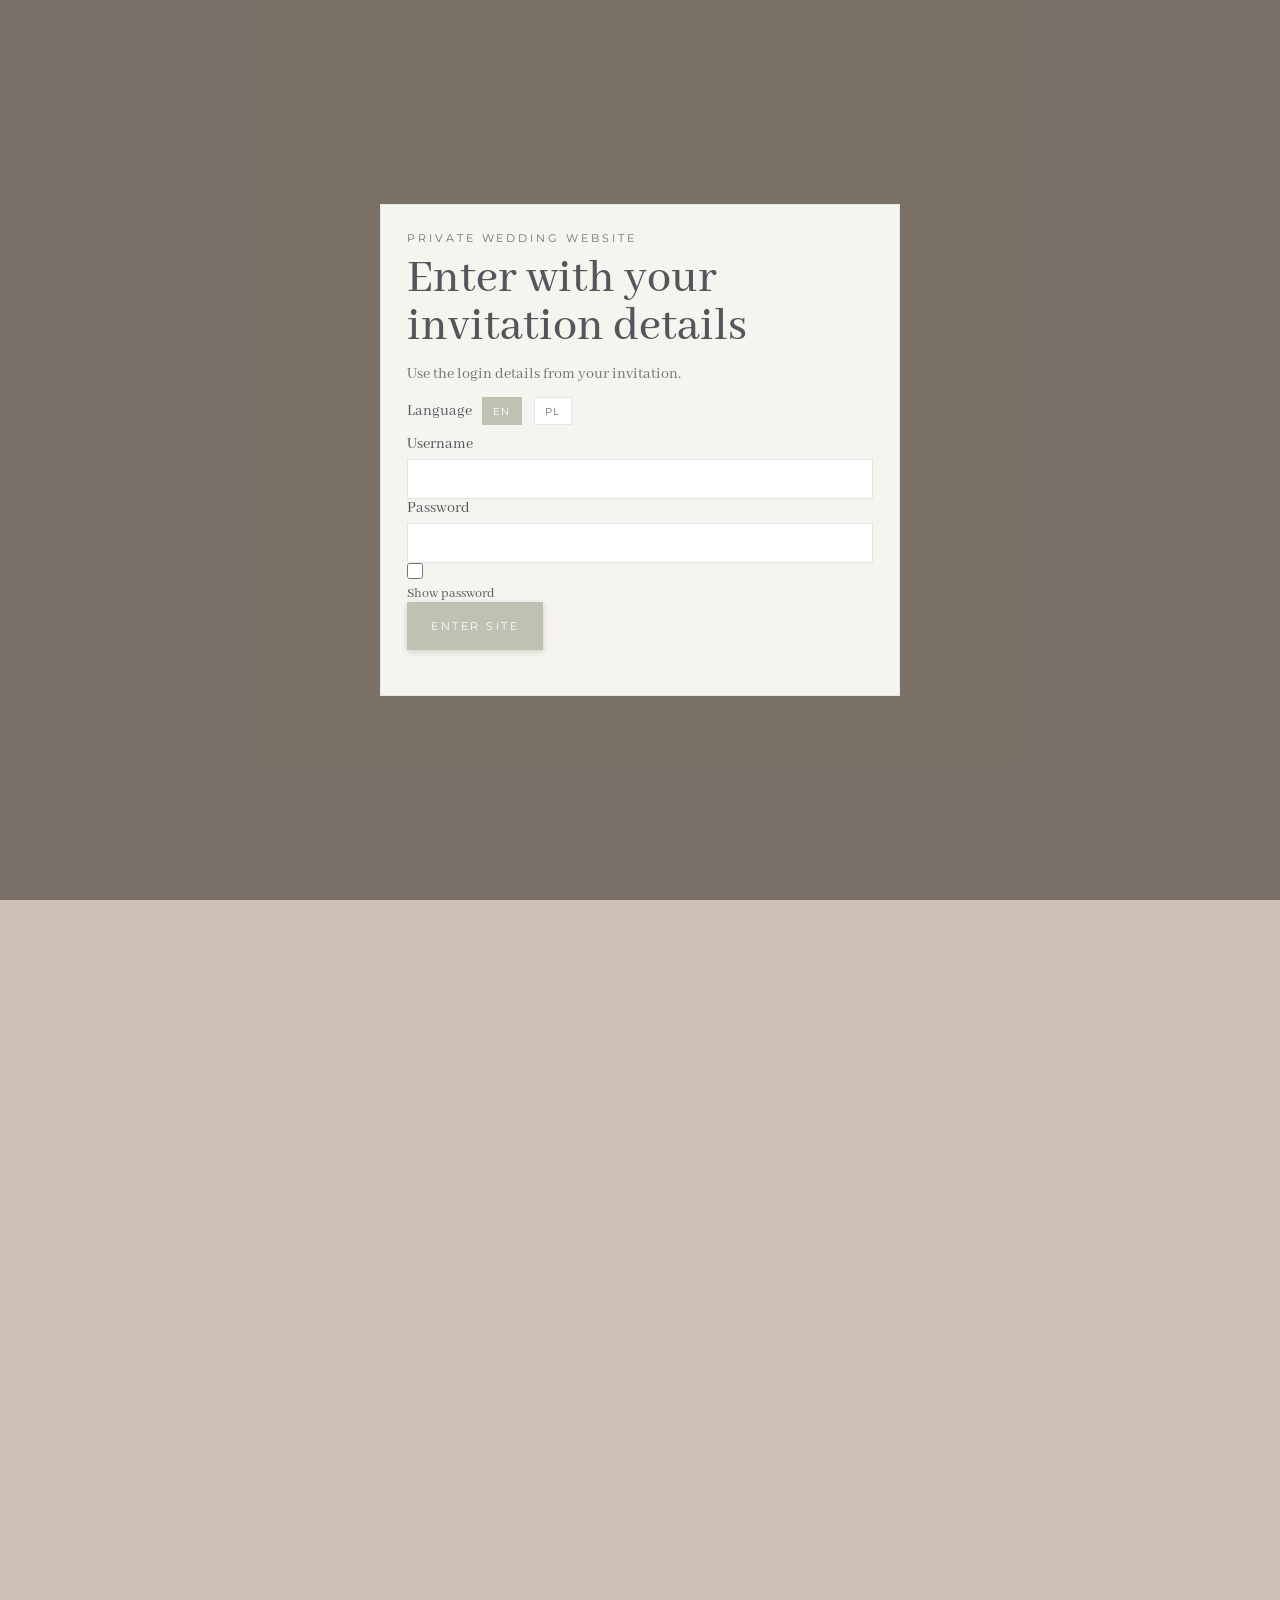
==== commit 857ffa04: "Update files" ====
--- a/info.html
+++ b/info.html
@@ -237,7 +237,7 @@
         <p class="auth-kicker" data-i18n="auth.eyebrow">Private wedding website</p>
         <h1 data-i18n="auth.title">Enter with your invitation details</h1>
         <p class="auth-intro" data-i18n="auth.body">
-          Use the username and password from your invitation. Palace guests will see their accommodation RSVP after login.
+          Use the login details from your invitation.
         </p>
         <div class="auth-toolbar">
           <div class="auth-language">
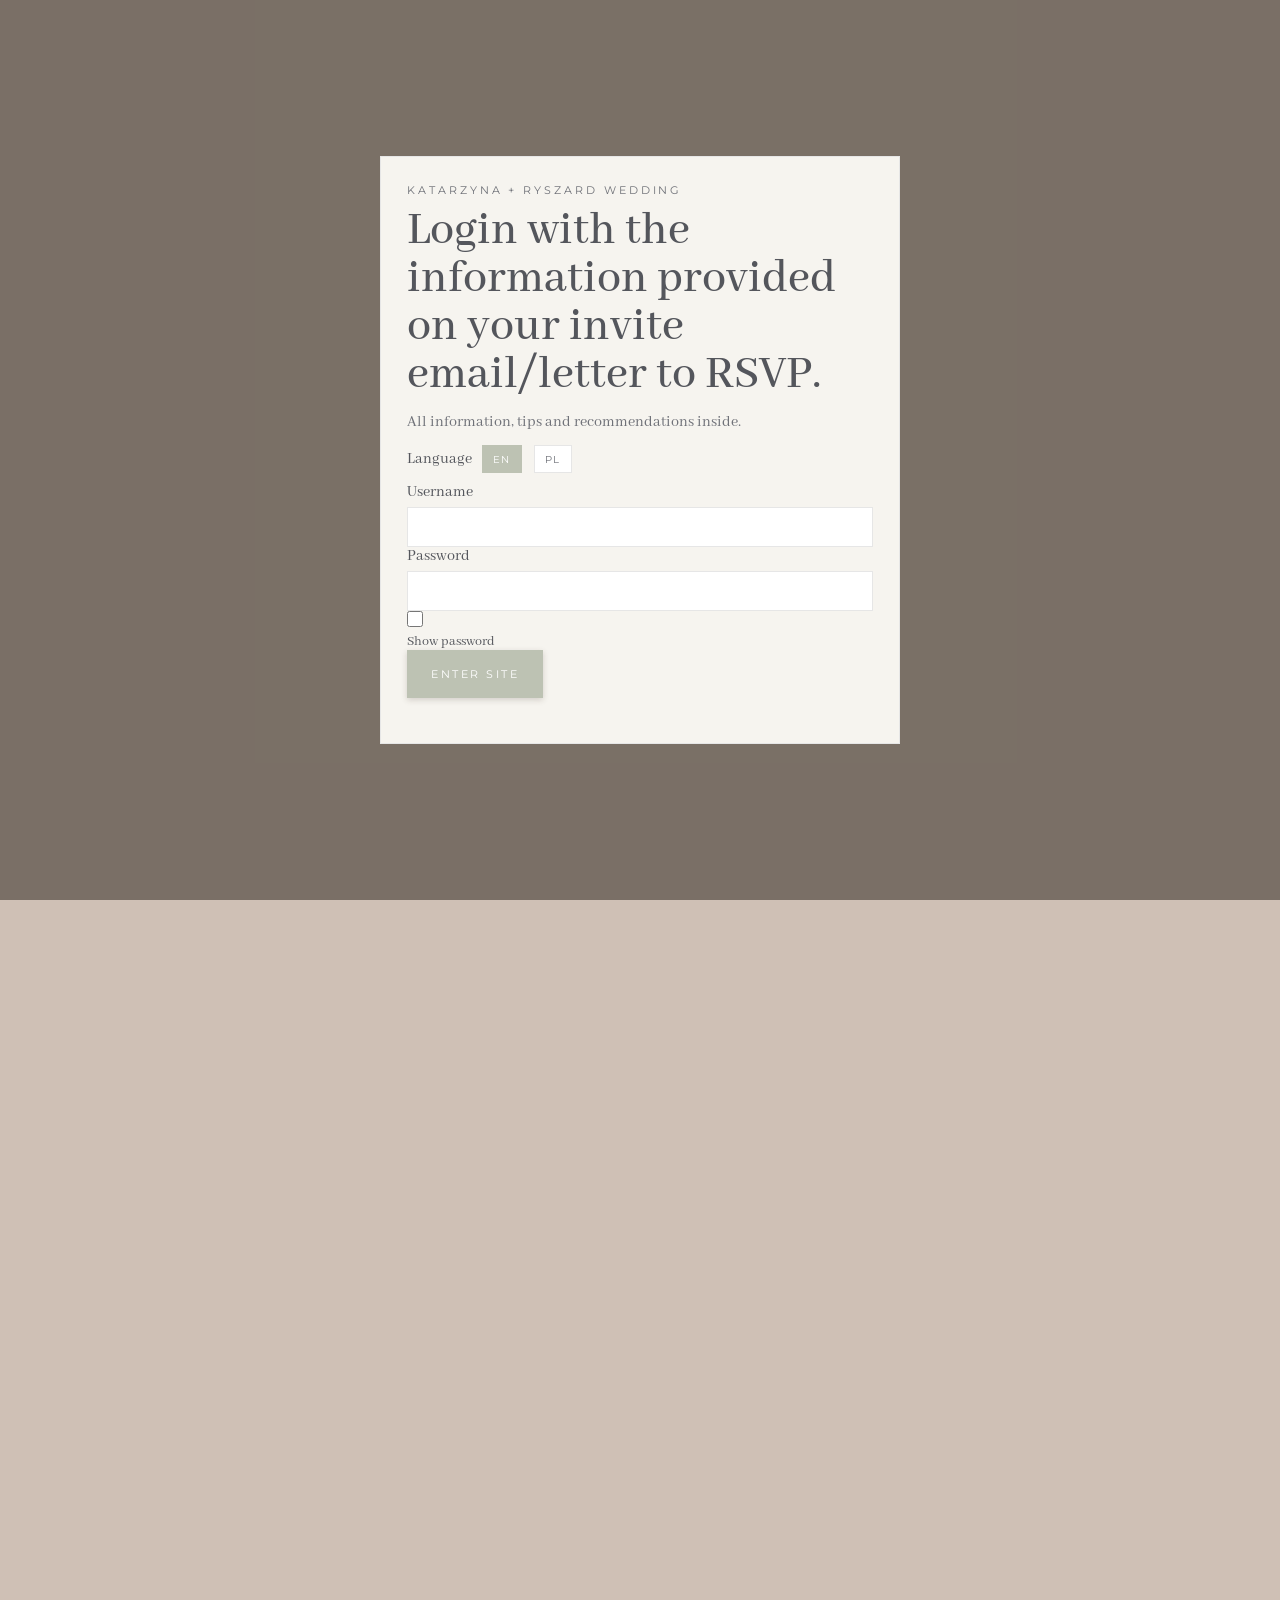
==== commit f73f756d: "Update files" ====
--- a/info.html
+++ b/info.html
@@ -52,6 +52,7 @@
                 <a class="template-button is-light" href="https://maps.apple.com/?q=Pa%C5%82ac%20Szczepowice%20Szczepowice%2014%2062-060%20Wolkowo%20Poland" target="_blank" rel="noreferrer" data-i18n="info.appleMaps">Apple Maps</a>
               </div>
               <p class="drive-note" data-i18n="info.driveNote">🚗 Approximately 30 minutes by car from the church to the venue.</p>
+              <img src="FilmMap.png" alt="Map showing church in Lusowo and Pałac Szczepowice" class="inline-map" />
             </article>
 
             <article class="info-block">
@@ -110,16 +111,6 @@
             <p data-i18n="info.transportNote">If you need transport from the church to the venue, please indicate this in your RSVP form. If possible, we recommend renting a car.</p>
           </section>
 
-          <section class="story-panel">
-            <figure>
-              <img src="FilmMap.png" alt="Map showing venues" />
-            </figure>
-            <div>
-              <p class="block-kicker" data-i18n="info.venueMapTitle">Venue locations</p>
-              <h2 data-i18n="info.venueMapHeading">Church in Lusowo &amp; Pałac Szczepowice</h2>
-              <p data-i18n="info.venueMapBody">The map shows both venues and the route between them. Addresses and map links are in the schedule above.</p>
-            </div>
-          </section>
 
           <section class="story-panel">
             <figure>
--- a/styles.css
+++ b/styles.css
@@ -433,6 +433,14 @@
   margin: 4px 0 14px;
 }
 
+.inline-map {
+  display: block;
+  width: 100%;
+  height: auto;
+  border-radius: 6px;
+  margin-top: 12px;
+}
+
 .inline-actions .template-button {
   min-height: 40px;
   font-size: 0.58rem;
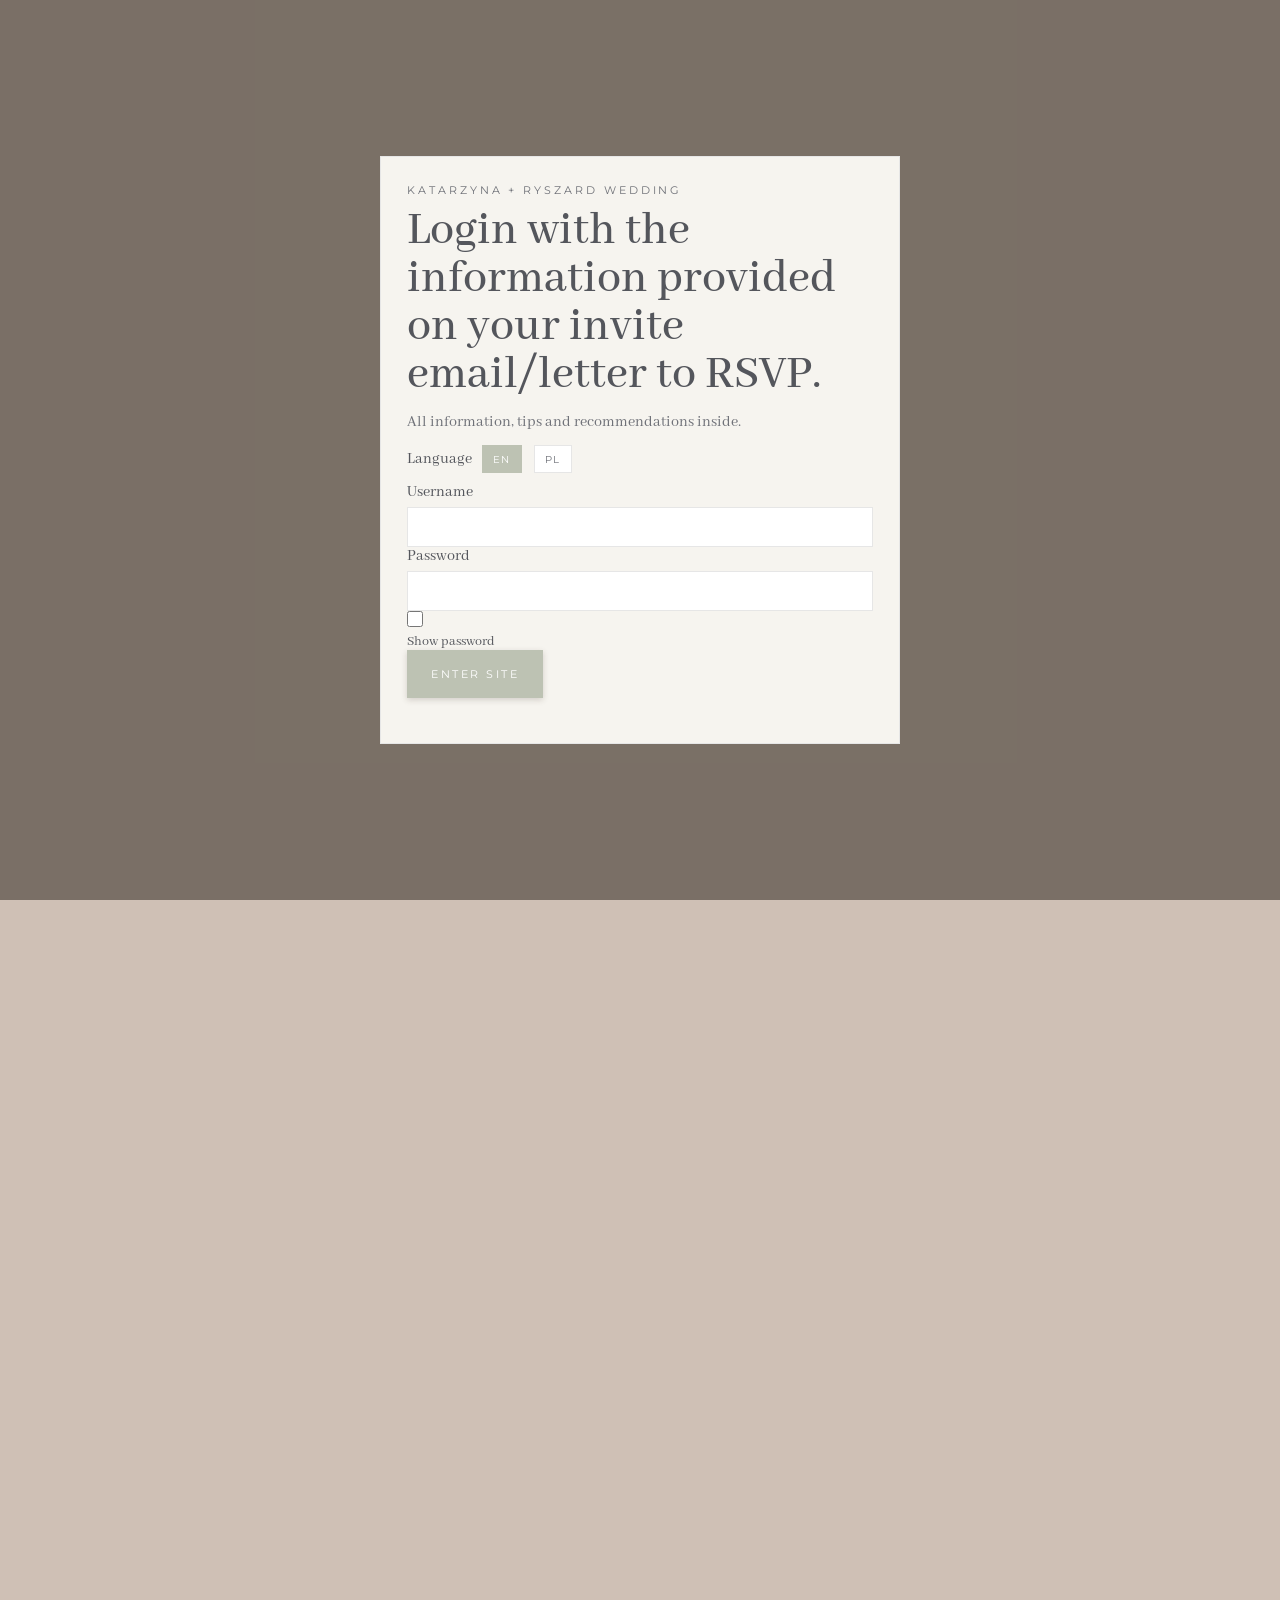
==== commit 0f150378: "Update files" ====
--- a/info.html
+++ b/info.html
@@ -168,6 +168,15 @@
             </div>
           </section>
 
+          <section class="info-block">
+            <p class="block-kicker" data-i18n="info.spotifyTitle">Wedding playlist</p>
+            <h2 data-i18n="info.spotifyHeading">Add your favourite songs</h2>
+            <p data-i18n="info.spotifyBody">We have a collaborative Spotify playlist for the wedding — add any songs you'd love to hear on the night.</p>
+            <div class="inline-actions">
+              <a class="template-button" href="https://open.spotify.com/playlist/5RSEsVNgnDpu6ga3bDuEyM?si=e453abb7d00448e3&pt=4818e5cba27b0c6313b194b7eca10ffd" target="_blank" rel="noreferrer" data-i18n="info.spotifyButton">Add songs</a>
+            </div>
+          </section>
+
           <section class="contact-panel">
             <div>
               <p class="block-kicker" data-i18n="info.contactTitle">Questions</p>
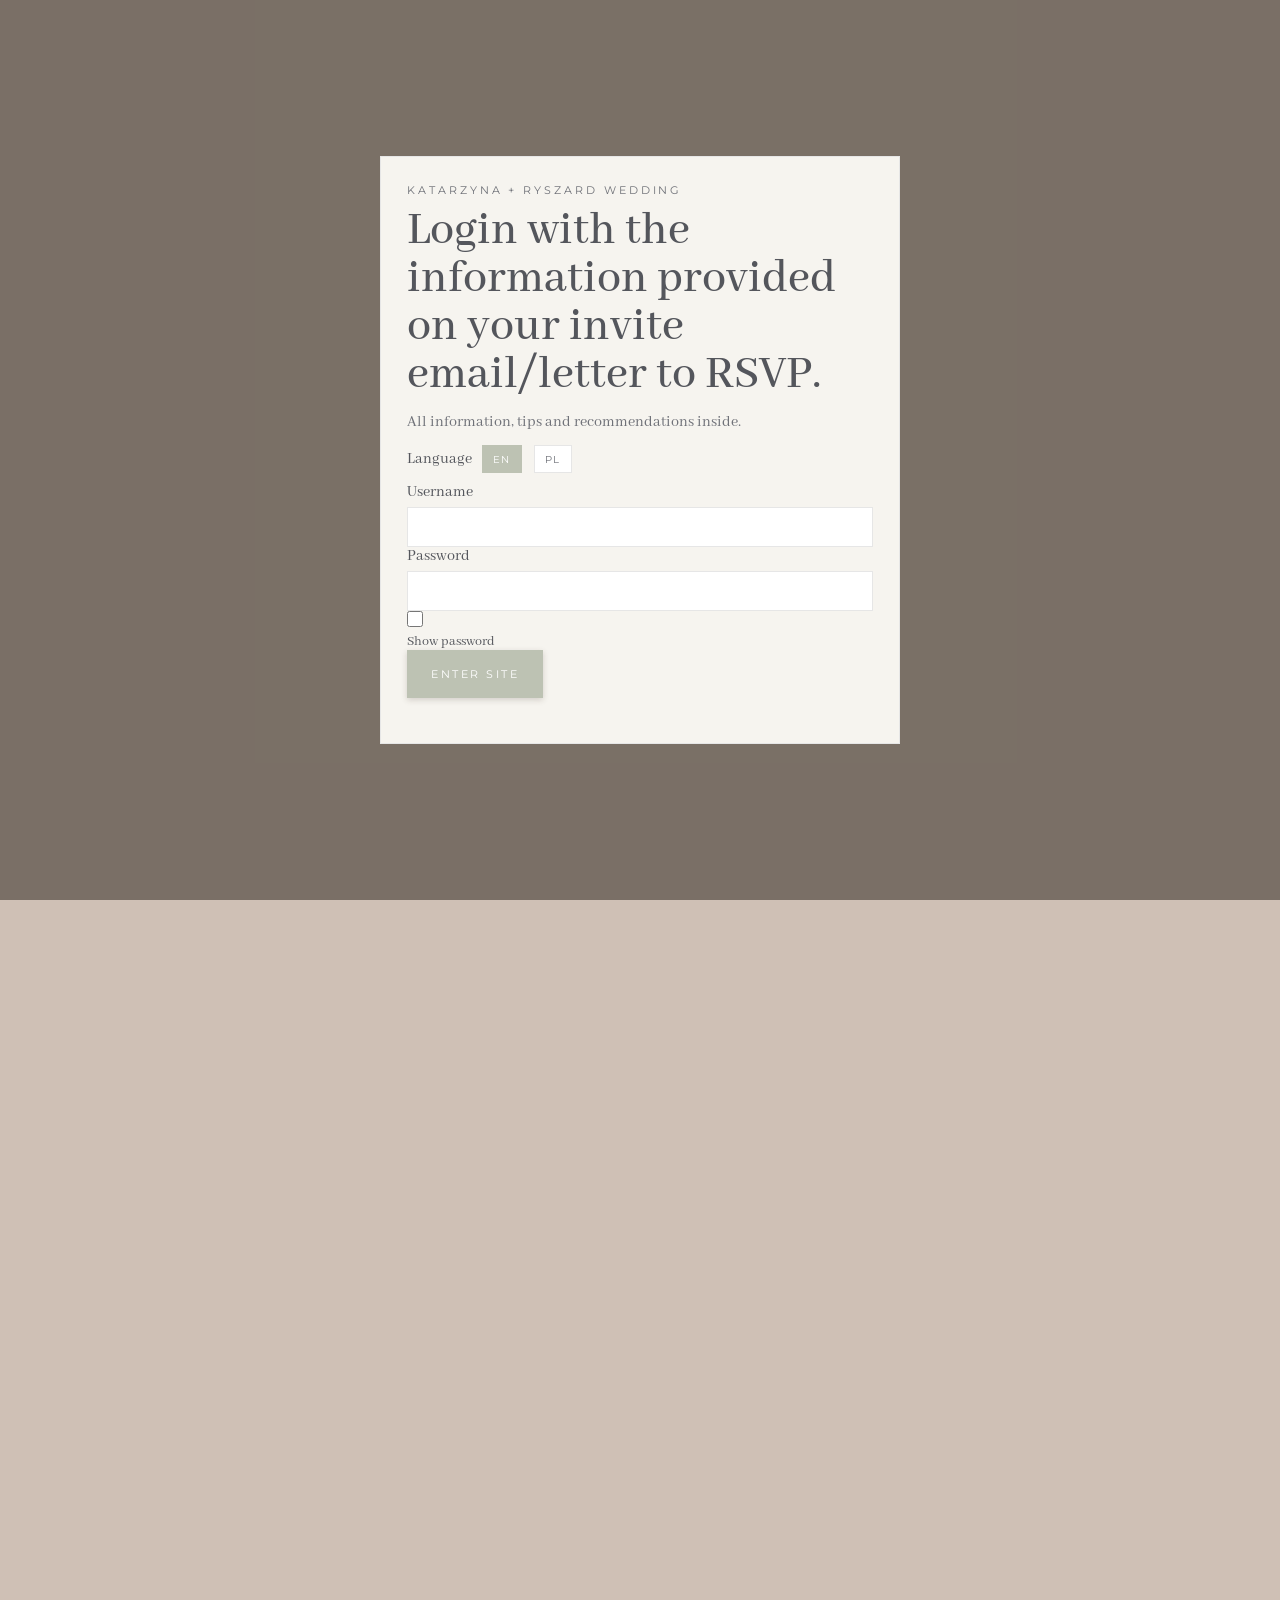
==== commit 20ba85c6: "Update files" ====
--- a/info.html
+++ b/info.html
@@ -71,7 +71,7 @@
             <div>
               <p class="block-kicker" data-i18n="info.massTitle">Holy Mass &amp; Devotion</p>
               <h2 data-i18n="info.massHeading">Masses and confessions in Poznań</h2>
-              <img class="portrait-small" src="KadinalWyszynski.jpeg.webp" alt="Cardinal Stefan Wyszyński" />
+              <img class="portrait-medium" src="KadinalWyszynski.jpeg.webp" alt="Cardinal Stefan Wyszyński" />
               <blockquote class="info-quote" data-i18n="info.wyszynskiQuote">Inner peace is always born as a result of the fulfillment of God's will, in which we have full confidence.</blockquote>
               <p class="info-quote-attr" data-i18n="info.wyszynskiAttr">— Cardinal Stefan Wyszyński</p>
               <p data-i18n-html="info.massAppsBody">The <a class="inline-link" href="https://drogowskaz.org" target="_blank" rel="noreferrer">Drogowskaz app</a> lists all Mass times and confessions in Poznań. We also invite you to visit the <a class="inline-link" href="https://archpoznan.pl/pl/kosciol-pw-sw-jozefa-karmelici" target="_blank" rel="noreferrer">Basilica of St Joseph</a> — he is interceding for us on this special day.</p>
